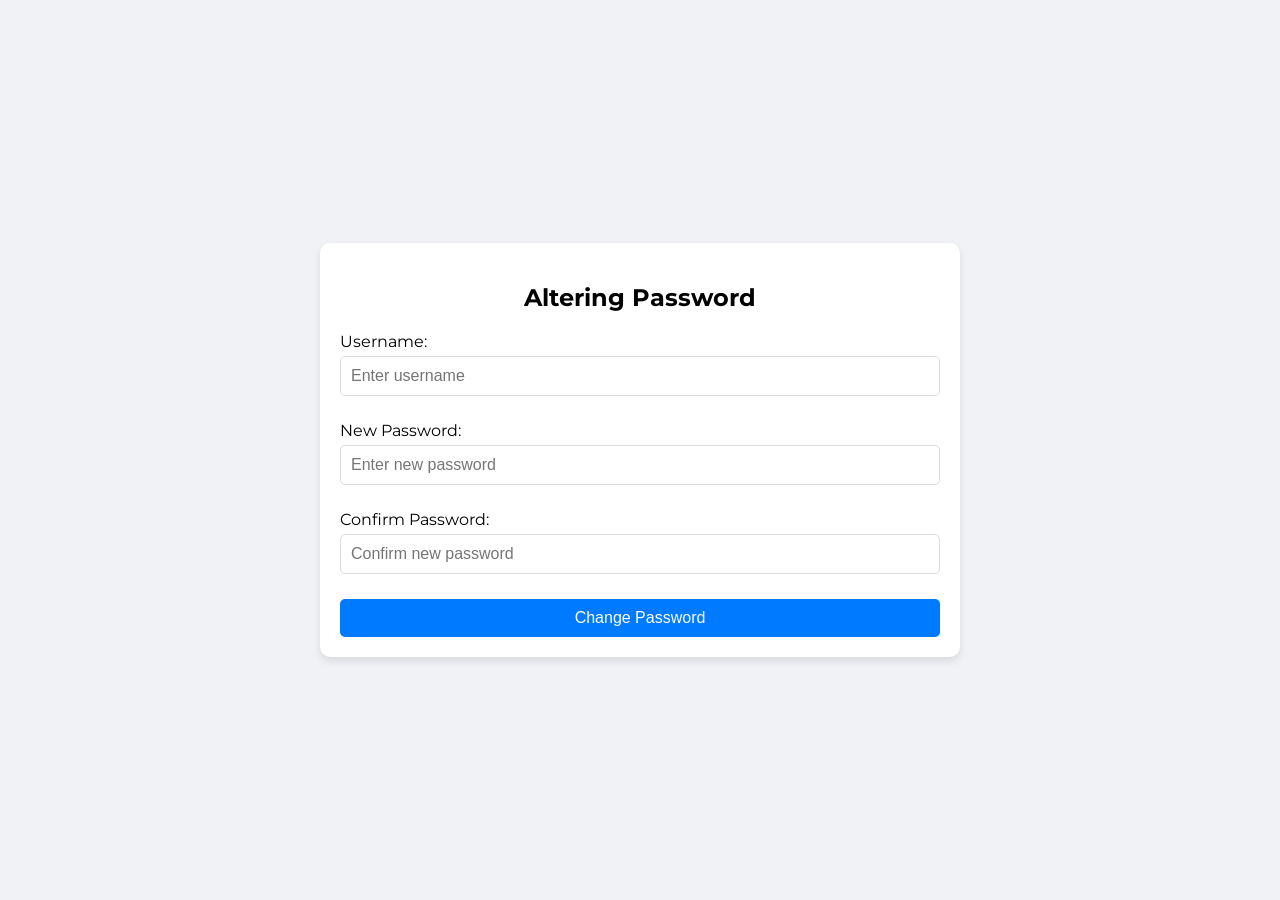
==== admin_dashboard/templates/altering_password.html @ 5b2c1e7e "Add files via upload" ====
<!DOCTYPE html>
<html lang="en">
<head>
    <meta charset="utf-8">
    <meta name="viewport" content="width=device-width,initial-scale=1.0">
    <title>Altering Password</title>
    <link href="https://fonts.googleapis.com/css2?family=Montserrat:wght@100;200;300;400;500;600;700;800;900&display=swap" rel="stylesheet">
    <link rel="stylesheet" href="../static/css/common.css">
</head>
<body>
    <div class="container">
        <h2>Altering Password</h2>
        <div class="form-container">
            <form>
                <div class="form-group">
                    <label for="username">Username:</label>
                    <input type="text" id="username" name="username" placeholder="Enter username">
                </div>
                <div class="form-group">
                    <label for="new-password">New Password:</label>
                    <input type="password" id="new-password" name="new-password" placeholder="Enter new password">
                </div>
                <div class="form-group">
                    <label for="confirm-password">Confirm Password:</label>
                    <input type="password" id="confirm-password" name="confirm-password" placeholder="Confirm new password">
                </div>
                <button type="submit">Change Password</button>
            </form>
        </div>
    </div>
</body>
</html>
---- admin_dashboard/static/css/common.css ----
body {
    font-family: 'Montserrat', sans-serif;
    display: flex;
    justify-content: center;
    align-items: center;
    height: 100vh;
    margin: 0;
    background-color: #f0f2f5;
}

.container {
    width: 100%;
    max-width: 600px;
    padding: 20px;
    background: #fff;
    border-radius: 10px;
    box-shadow: 0 4px 8px rgba(0, 0, 0, 0.1);
    text-align: center;
}

h2 {
    margin-bottom: 20px;
}

.form-container {
    width: 100%;
}

.form-group {
    margin-bottom: 15px;
    text-align: left;
}

label {
    display: block;
    margin-bottom: 5px;
}

input[type="text"],
input[type="password"],
input[type="email"],
textarea,
select {
    width: 100%;
    padding: 10px;
    margin-bottom: 10px;
    border: 1px solid #ddd;
    border-radius: 5px;
    box-sizing: border-box;
    font-size: 16px;
}

textarea {
    resize: none;
    height: 100px;
}

button {
    width: 100%;
    padding: 10px;
    font-size: 16px;
    border: none;
    border-radius: 5px;
    background-color: #007bff;
    color: white;
    cursor: pointer;
}

button:hover {
    background-color: #0056b3;
}
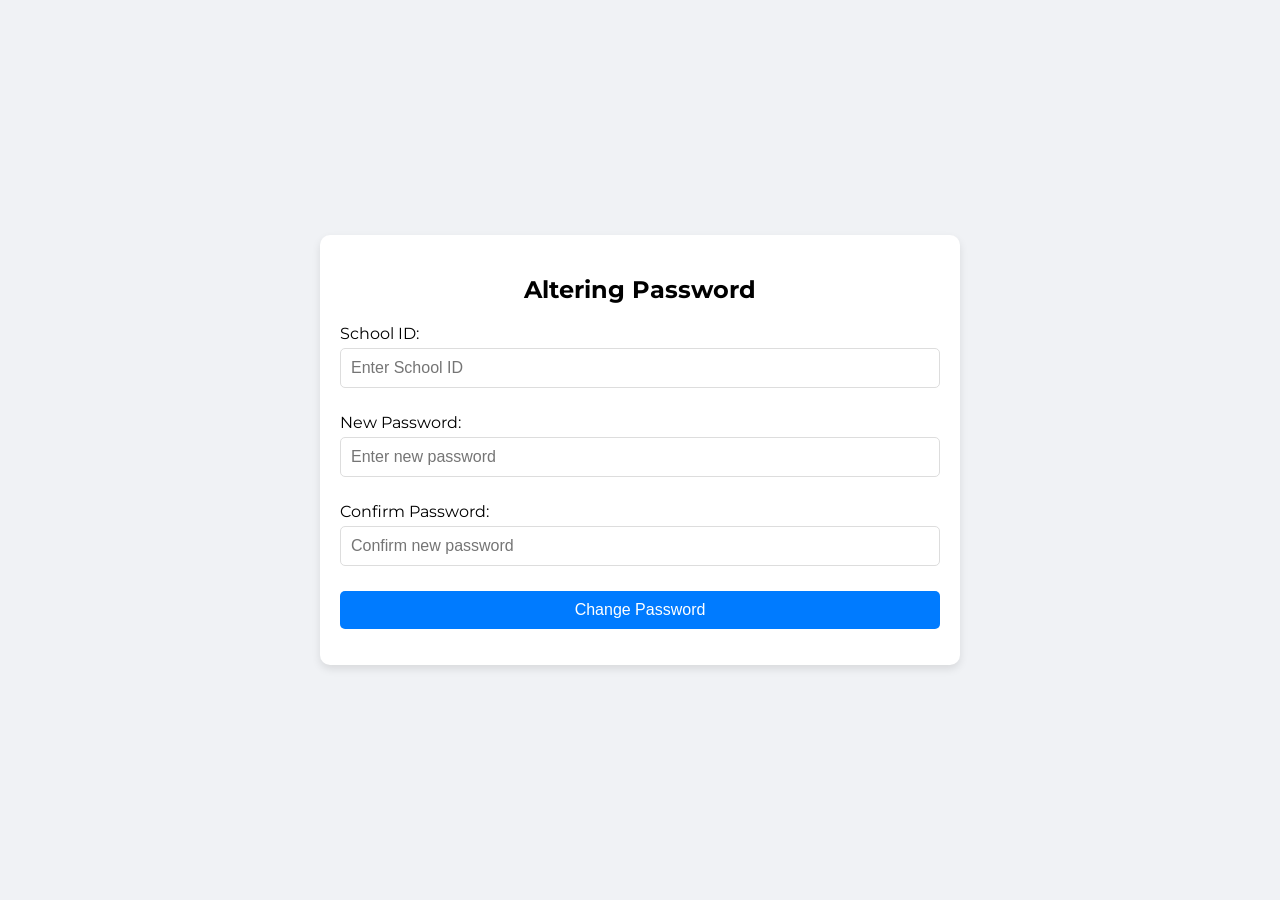
==== commit 6a2e176b: "Add files via upload" ====
--- a/admin_dashboard/templates/altering_password.html
+++ b/admin_dashboard/templates/altering_password.html
@@ -11,22 +11,61 @@
     <div class="container">
         <h2>Altering Password</h2>
         <div class="form-container">
-            <form>
+            <form id="changePasswordForm">
                 <div class="form-group">
-                    <label for="username">Username:</label>
-                    <input type="text" id="username" name="username" placeholder="Enter username">
+                    <label for="school_id">School ID:</label>
+                    <input type="text" id="school_id" name="school_id" placeholder="Enter School ID" required>
                 </div>
                 <div class="form-group">
                     <label for="new-password">New Password:</label>
-                    <input type="password" id="new-password" name="new-password" placeholder="Enter new password">
+                    <input type="password" id="new-password" name="new-password" placeholder="Enter new password" required>
                 </div>
                 <div class="form-group">
                     <label for="confirm-password">Confirm Password:</label>
-                    <input type="password" id="confirm-password" name="confirm-password" placeholder="Confirm new password">
+                    <input type="password" id="confirm-password" name="confirm-password" placeholder="Confirm new password" required>
                 </div>
                 <button type="submit">Change Password</button>
             </form>
+            <p id="message"></p>
         </div>
     </div>
+
+    <script>
+        document.getElementById('changePasswordForm').addEventListener('submit', function(event) {
+            event.preventDefault();
+            const school_id = document.getElementById('school_id').value;
+            const newPassword = document.getElementById('new-password').value;
+            const confirmPassword = document.getElementById('confirm-password').value;
+            const message = document.getElementById('message');
+
+            if (newPassword !== confirmPassword) {
+                message.style.color = 'red';
+                message.textContent = 'Passwords do not match!';
+                return;
+            }
+
+            fetch('/change_password', {
+                method: 'POST',
+                headers: {
+                    'Content-Type': 'application/json'
+                },
+                body: JSON.stringify({ school_id, newPassword })
+            })
+            .then(response => response.json())
+            .then(data => {
+                if (data.success) {
+                    message.style.color = 'green';
+                    message.textContent = 'Password changed successfully.';
+                } else {
+                    message.style.color = 'red';
+                    message.textContent = 'Failed to change password: ' + data.message;
+                }
+            })
+            .catch(error => {
+                message.style.color = 'red';
+                message.textContent = 'An error occurred. Please try again later.';
+            });
+        });
+    </script>
 </body>
 </html>
